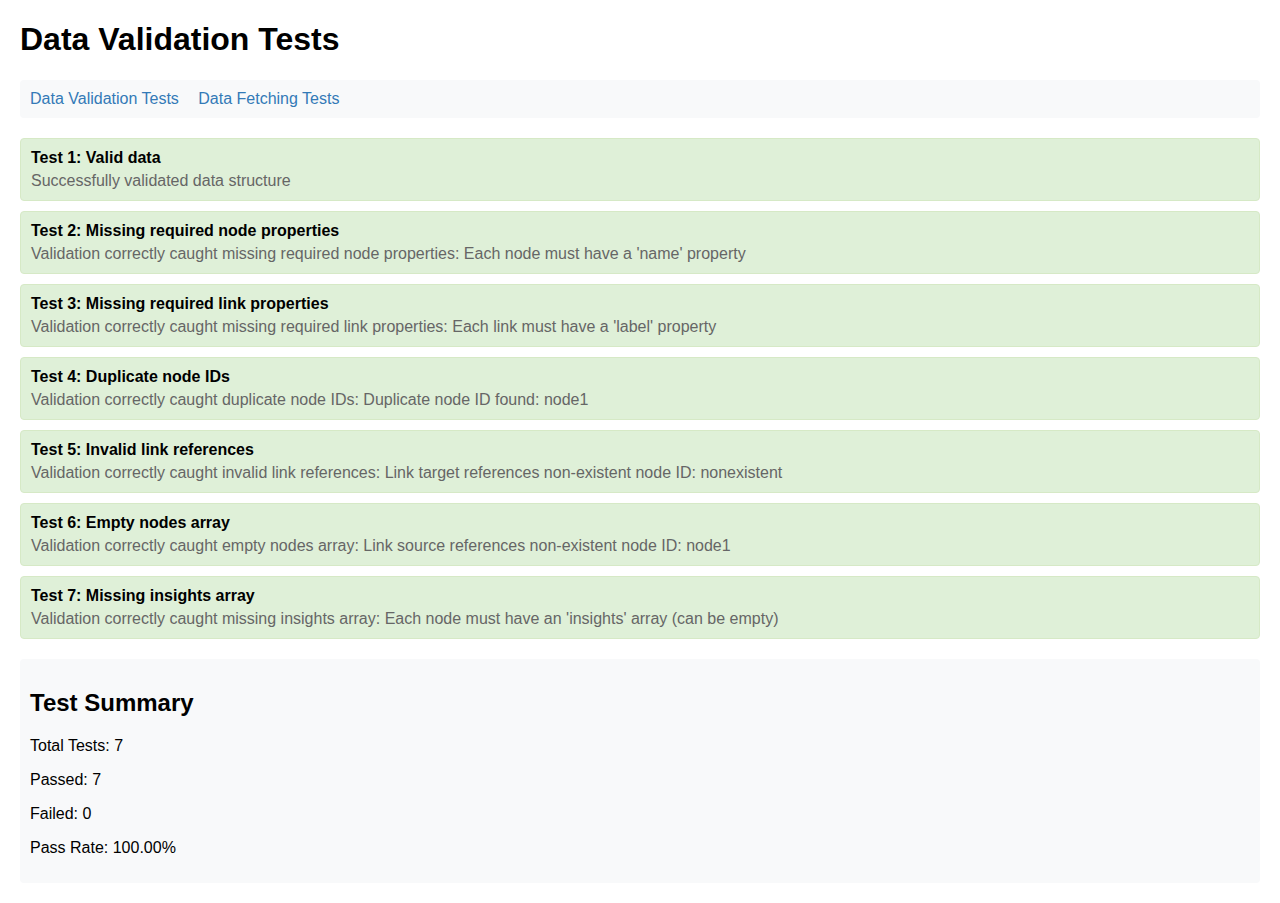
==== tests/data-validation-tests.html @ d1dc46d9 "Add data fetching and validation functionality for Knowledge Graph Visualizer" ====
<!DOCTYPE html>
<html>
<head>
    <title>Data Validation Tests</title>
    <link rel="stylesheet" href="test-styles.css">
</head>
<body>
    <h1>Data Validation Tests</h1>
    
    <div id="nav-menu"></div>
    <div id="test-results" class="test-results"></div>
    <div id="test-summary" class="test-summary"></div>

    <!-- Load test files -->
    <script type="module">
        // Import the modules we want to test
        import { fetchGraphData } from '../js/data.js';
        import { 
            displayTestResult, 
            displayTestSummary, 
            createNavMenu, 
            setupFetchMocking,
            resetTestStats
        } from './test-utils.js';

        // Setup navigation
        document.getElementById('nav-menu').appendChild(createNavMenu());

        // Setup fetch mocking
        const fetchMock = setupFetchMocking();

        // Run tests
        async function runTests() {
            resetTestStats();

            // Test 1: Valid data
            try {
                fetchMock.mock(() => Promise.resolve({
                    ok: true,
                    json: () => Promise.resolve({
                        nodes: [
                            {
                                id: "node1",
                                name: "node1",
                                type: "service",
                                description: "Test node",
                                insights: ["test insight"]
                            },
                            {
                                id: "node2",
                                name: "node2",
                                type: "identity",
                                description: "Another test node",
                                insights: []
                            }
                        ],
                        links: [
                            { source: "node1", target: "node2", label: "connects to" }
                        ]
                    })
                }));
                
                await fetchGraphData();
                displayTestResult(
                    "Test 1: Valid data", 
                    true, 
                    "Successfully validated data structure"
                );
            } catch (error) {
                displayTestResult(
                    "Test 1: Valid data", 
                    false, 
                    `Validation failed for valid data: ${error.message}`
                );
            }

            // Test 2: Missing required node properties
            try {
                fetchMock.mock(() => Promise.resolve({
                    ok: true,
                    json: () => Promise.resolve({
                        nodes: [
                            {
                                id: "node1",
                                // Missing name, type, description
                                insights: ["test insight"]
                            }
                        ],
                        links: [
                            { source: "node1", target: "node1", label: "self" }
                        ]
                    })
                }));
                
                await fetchGraphData();
                displayTestResult(
                    "Test 2: Missing required node properties", 
                    false, 
                    "Expected validation to catch missing required node properties but it didn't"
                );
            } catch (error) {
                displayTestResult(
                    "Test 2: Missing required node properties", 
                    true, 
                    `Validation correctly caught missing required node properties: ${error.message}`
                );
            }

            // Test 3: Missing required link properties
            try {
                fetchMock.mock(() => Promise.resolve({
                    ok: true,
                    json: () => Promise.resolve({
                        nodes: [
                            {
                                id: "node1",
                                name: "node1",
                                type: "service",
                                description: "Test node",
                                insights: ["test insight"]
                            }
                        ],
                        links: [
                            { source: "node1", target: "node1" } // Missing label
                        ]
                    })
                }));
                
                await fetchGraphData();
                displayTestResult(
                    "Test 3: Missing required link properties", 
                    false, 
                    "Expected validation to catch missing required link properties but it didn't"
                );
            } catch (error) {
                displayTestResult(
                    "Test 3: Missing required link properties", 
                    true, 
                    `Validation correctly caught missing required link properties: ${error.message}`
                );
            }

            // Test 4: Duplicate node IDs
            try {
                fetchMock.mock(() => Promise.resolve({
                    ok: true,
                    json: () => Promise.resolve({
                        nodes: [
                            {
                                id: "node1",
                                name: "node1",
                                type: "service",
                                description: "Test node",
                                insights: ["test insight"]
                            },
                            {
                                id: "node1", // Duplicate ID
                                name: "node2",
                                type: "identity",
                                description: "Another test node",
                                insights: []
                            }
                        ],
                        links: [
                            { source: "node1", target: "node1", label: "self" }
                        ]
                    })
                }));
                
                await fetchGraphData();
                displayTestResult(
                    "Test 4: Duplicate node IDs", 
                    false, 
                    "Expected validation to catch duplicate node IDs but it didn't"
                );
            } catch (error) {
                displayTestResult(
                    "Test 4: Duplicate node IDs", 
                    true, 
                    `Validation correctly caught duplicate node IDs: ${error.message}`
                );
            }

            // Test 5: Invalid link references
            try {
                fetchMock.mock(() => Promise.resolve({
                    ok: true,
                    json: () => Promise.resolve({
                        nodes: [
                            {
                                id: "node1",
                                name: "node1",
                                type: "service",
                                description: "Test node",
                                insights: ["test insight"]
                            }
                        ],
                        links: [
                            { source: "node1", target: "nonexistent", label: "connects to" } // Invalid target
                        ]
                    })
                }));
                
                await fetchGraphData();
                displayTestResult(
                    "Test 5: Invalid link references", 
                    false, 
                    "Expected validation to catch invalid link references but it didn't"
                );
            } catch (error) {
                displayTestResult(
                    "Test 5: Invalid link references", 
                    true, 
                    `Validation correctly caught invalid link references: ${error.message}`
                );
            }

            // Test 6: Empty nodes array
            try {
                fetchMock.mock(() => Promise.resolve({
                    ok: true,
                    json: () => Promise.resolve({
                        nodes: [], // Empty nodes array
                        links: [
                            { source: "node1", target: "node1", label: "self" }
                        ]
                    })
                }));
                
                await fetchGraphData();
                displayTestResult(
                    "Test 6: Empty nodes array", 
                    false, 
                    "Expected validation to catch empty nodes array but it didn't"
                );
            } catch (error) {
                displayTestResult(
                    "Test 6: Empty nodes array", 
                    true, 
                    `Validation correctly caught empty nodes array: ${error.message}`
                );
            }

            // Test 7: Missing insights array
            try {
                fetchMock.mock(() => Promise.resolve({
                    ok: true,
                    json: () => Promise.resolve({
                        nodes: [
                            {
                                id: "node1",
                                name: "node1",
                                type: "service",
                                description: "Test node"
                                // Missing insights array
                            }
                        ],
                        links: [
                            { source: "node1", target: "node1", label: "self" }
                        ]
                    })
                }));
                
                await fetchGraphData();
                displayTestResult(
                    "Test 7: Missing insights array", 
                    false, 
                    "Expected validation to catch missing insights array but it didn't"
                );
            } catch (error) {
                displayTestResult(
                    "Test 7: Missing insights array", 
                    true, 
                    `Validation correctly caught missing insights array: ${error.message}`
                );
            }
            
            // Restore original fetch
            fetchMock.restore();
            
            // Display test summary
            displayTestSummary();
        }

        // Run tests when page loads
        window.addEventListener('load', runTests);
    </script>
</body>
</html>
---- tests/test-styles.css ----
body {
    font-family: Arial, sans-serif;
    margin: 20px;
}

.nav-menu {
    margin-bottom: 20px;
    padding: 10px;
    background-color: #f8f9fa;
    border-radius: 4px;
}

.nav-menu a {
    margin-right: 15px;
    text-decoration: none;
    color: #337ab7;
}

.nav-menu a:hover {
    text-decoration: underline;
}

.test-results {
    margin-top: 20px;
}

.test-case {
    margin-bottom: 10px;
    padding: 10px;
    border: 1px solid #ddd;
    border-radius: 4px;
}

.pass {
    background-color: #dff0d8;
    border-color: #d6e9c6;
}

.fail {
    background-color: #f2dede;
    border-color: #ebccd1;
}

.test-name {
    font-weight: bold;
}

.test-message {
    margin-top: 5px;
    color: #666;
}

.test-summary {
    margin-top: 20px;
    padding: 10px;
    background-color: #f8f9fa;
    border-radius: 4px;
}
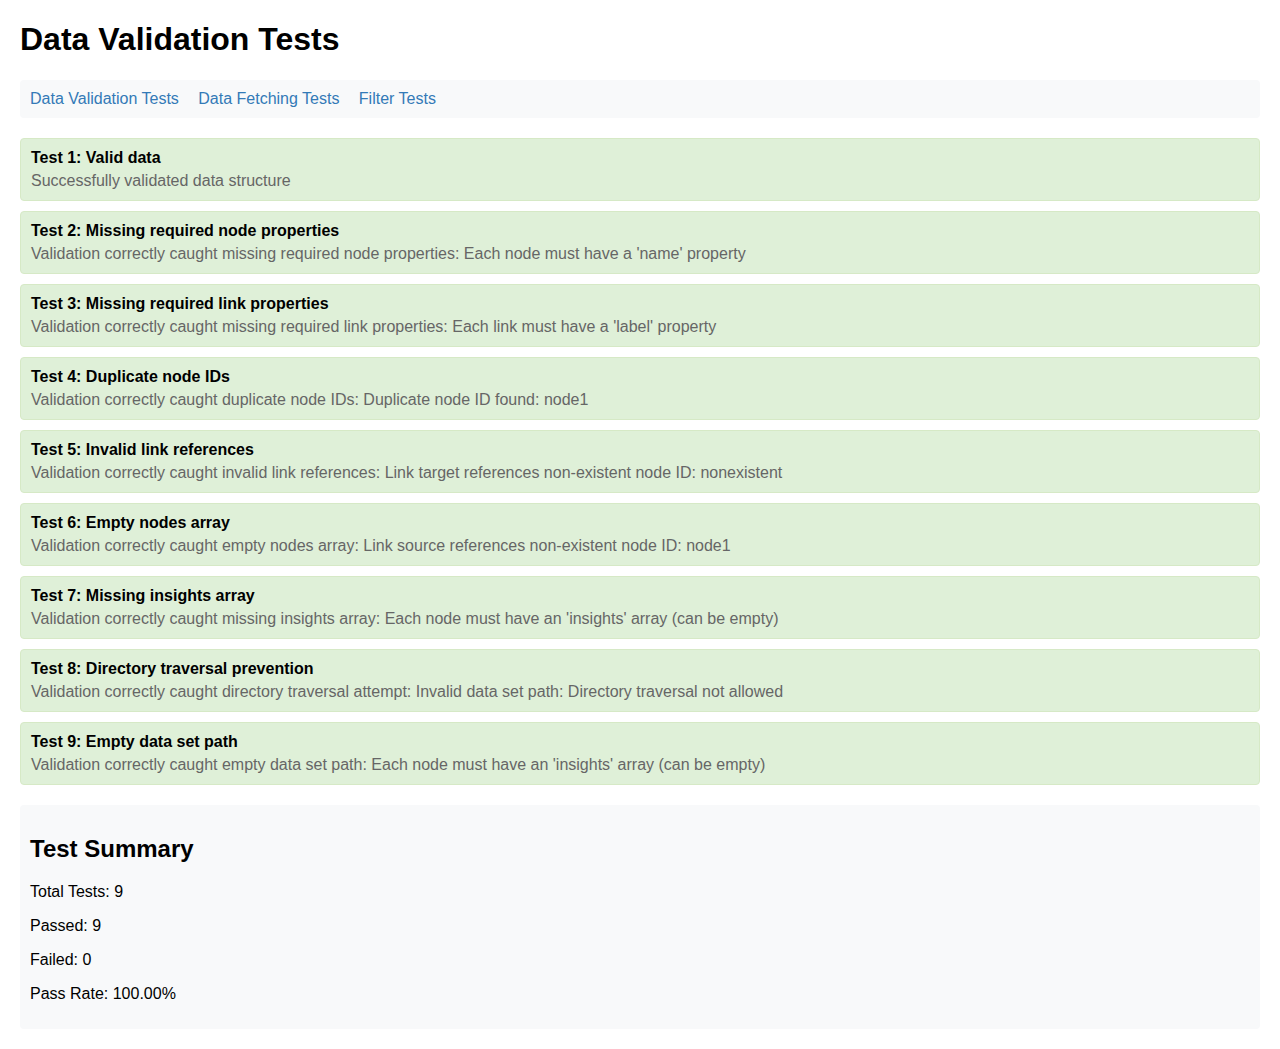
==== commit e1e196c9: "Add data set selection feature and loading functionality" ====
--- a/tests/data-validation-tests.html
+++ b/tests/data-validation-tests.html
@@ -274,7 +274,39 @@
                     `Validation correctly caught missing insights array: ${error.message}`
                 );
             }
-            
+
+            // Test 8: Directory traversal prevention
+            try {
+                await fetchGraphData('../secret/data');
+                displayTestResult(
+                    "Test 8: Directory traversal prevention", 
+                    false, 
+                    "Expected validation to catch directory traversal attempt but it didn't"
+                );
+            } catch (error) {
+                displayTestResult(
+                    "Test 8: Directory traversal prevention", 
+                    true, 
+                    `Validation correctly caught directory traversal attempt: ${error.message}`
+                );
+            }
+
+            // Test 9: Empty data set path
+            try {
+                await fetchGraphData('');
+                displayTestResult(
+                    "Test 9: Empty data set path", 
+                    false, 
+                    "Expected validation to catch empty data set path but it didn't"
+                );
+            } catch (error) {
+                displayTestResult(
+                    "Test 9: Empty data set path", 
+                    true, 
+                    `Validation correctly caught empty data set path: ${error.message}`
+                );
+            }
+ 
             // Restore original fetch
             fetchMock.restore();
             
